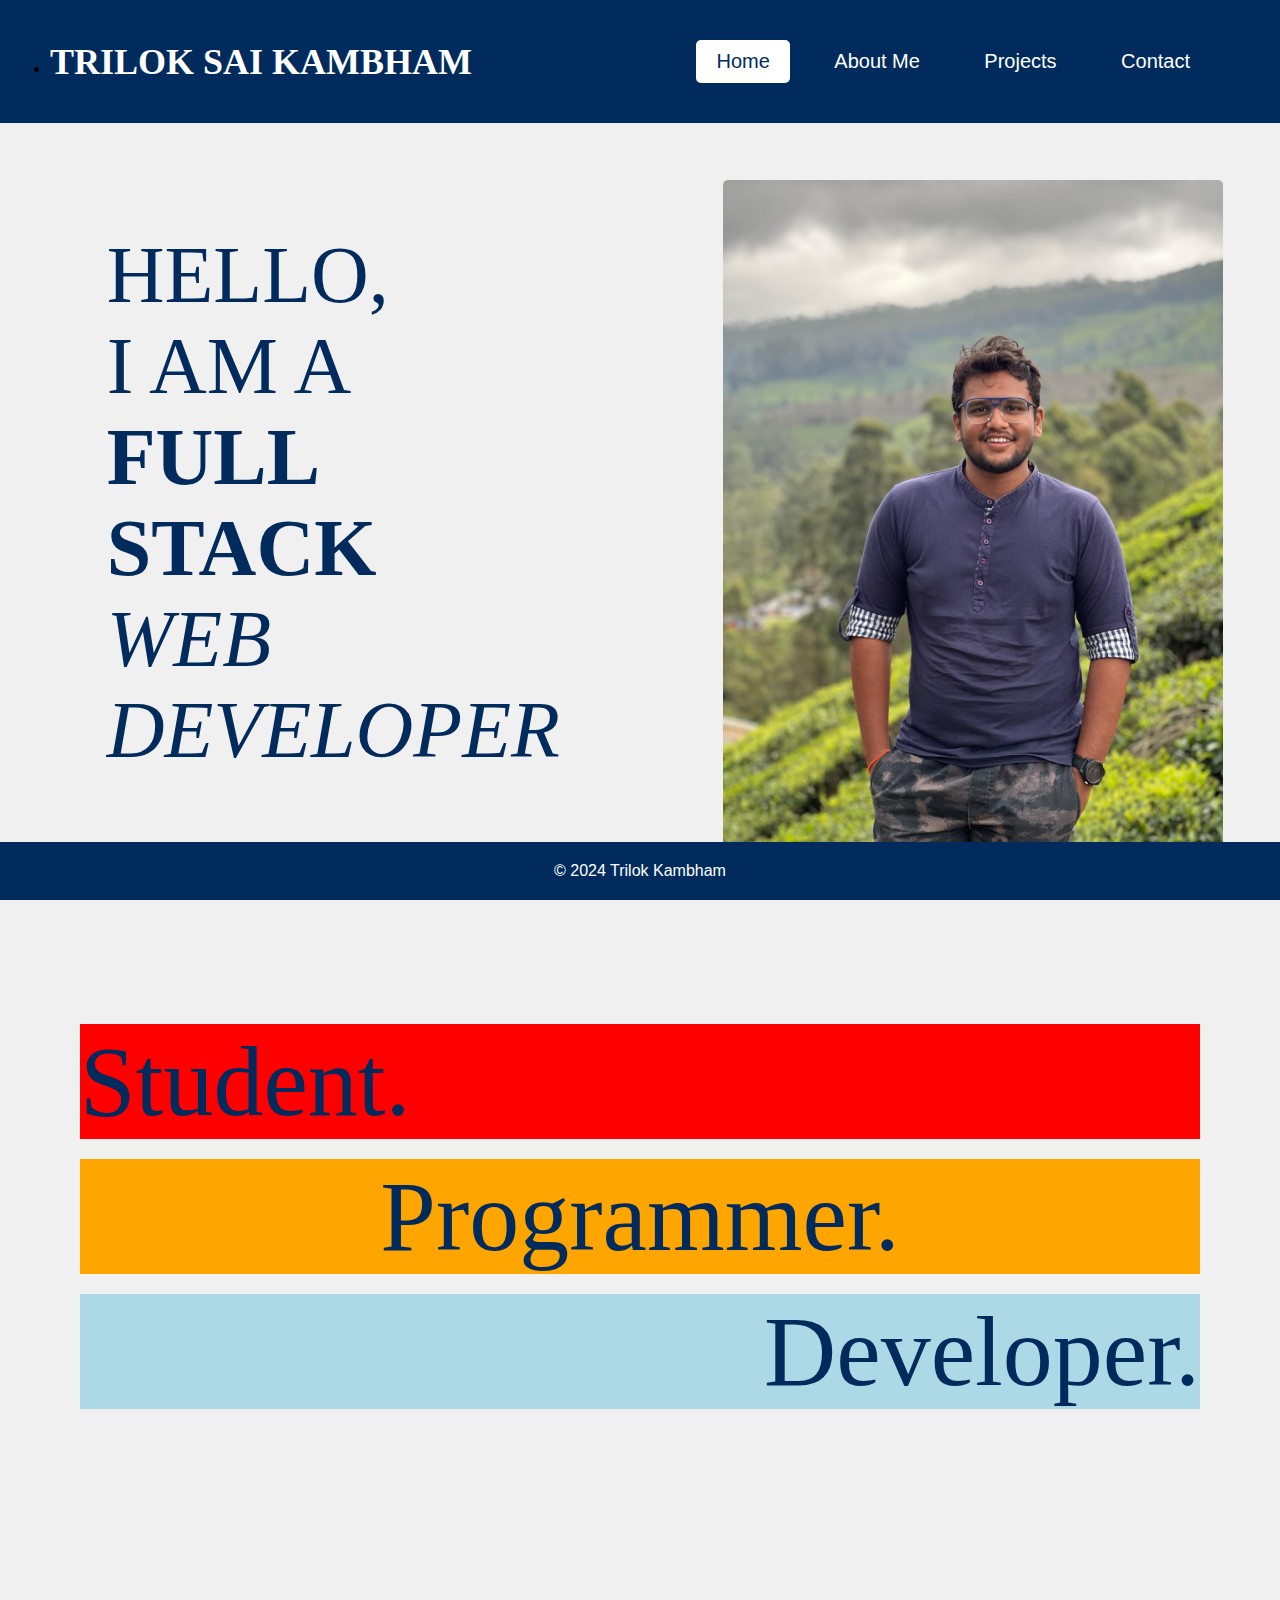
==== index.html @ b40a50bd "five commit" ====
<!DOCTYPE html>
<html lang="en">
    <head>
        <meta charset="UTF=8">
        <title>TRILOK KAMBHAM</title>
        <link rel="stylesheet" href="css/style1.css">
        
        <script src="js/menubar.js" defer></script>
    </head>
    <body>
        <header>
            <ul class="list left-list">
                <li><h1>TRILOK SAI KAMBHAM</h1></li>
            </ul>
            <ul class="list right-list">
                <li><a href = 'index.html' class="active">Home</a></li>
                <li><a href = 'about.html'>About Me</a></li>
                <li><a href = 'projects.html'>Projects</a></li>
                <li><a href = 'contact.html'>Contact</a></li>
            </ul>
        </header>
        <div class="display">
            <div class="display_1" id="display_1">
                <p id="display_text">HELLO, <br> I AM A <b>FULL STACK</b> <br> <em>WEB DEVELOPER</em></b></p>
            </div>
            <div class="display_2" id="display_2">
                <img id="display_pic" src="images/trilok1.jpeg" alt="Trilok Kambham" width="500" height="700">
            </div>
        </div>
        <div class="display_3">
            <ul>    
                <li>Student.</li>
                <li>Programmer.</li>
                <li>Developer.</li>
            </ul>
        </div>
        <footer>
            <p>&copy; 2024 Trilok Kambham</p>
        </footer>
    </body>
</html>
---- css/style1.css ----
* {
  margin: 0;
  padding: 0;
  box-sizing: border-box;
}

body {
    font-family: Arial, sans-serif;
    background: #F0F0F0;
    background-size: cover;
}

header{
    background-color: #002B5C;
    padding: 40px 50px; /* Reduced padding for a more compact header */
    position: fixed;
    top: 0;
    left: 0;
    width: 100%;
    display: flex;
    justify-content: space-between;
    align-items: center;
    z-index: 1000; /* Ensure the header appears above other content */
}

.right-list li {
    display: inline-block;
    margin-right: 20px;
}

.right-list li a{
    text-decoration: none; /* Remove underline */
    font-size: 20px;
    font-family: 'Roboto', sans-serif;
    display: inline-block; /* Display list items horizontally */
    color: #FFFFFF;
    padding: 10px 20px; /* Increased padding for better clickability */
}

.right-list li a.active {
    background-color: #ffffff;
    color: #002B5C; /* Change text color for active state */
    border-radius: 5px;
}

.right-list li a:hover{
    background-color: #ffffff;
    color: #002B5C;
    transition: 0.3s ease;
    border-radius: 5px;
    cursor: pointer;
} 

.left-list li h1 {
    color: #FFFFFF;
    font-size: 36px; /* Reduced font size for better hierarchy */
    margin: 0;
    font-family: 'Times New Roman', Times, serif;
    cursor: pointer;
}

.display {
    display: flex;
    flex-wrap: wrap; /* Allow items to wrap on smaller screens */
    justify-content: space-around; /* Improved spacing for child elements */
    margin-top: 180px; /* Increased margin for better separation from header */
}

.display div {
    flex-basis: calc(33.3333% - 40px); /* Improved responsiveness for child elements */
    margin-bottom: 40px; /* Increased bottom margin for better spacing */
}

.display_1 p {
    font-family: Garamond, serif;
    padding: 50px;
    font-size: 80px;
    color: #002B5C;
}

.display_2 img{
    align-items: right;
    border-radius: 5px;
    background-color: transparent;
}

.display_3{
    color: #002B5C;
    padding: 30px;
}

.display_3 ul{
    list-style-type: none; /* Remove default list styles */
    padding: 50px; /* Add some padding */
    text-align: center;
}

.display_3 li{
    font-size: 100px;
    margin-top: 20px;
}

.display_3 li:nth-child(1){
    background-color: red;
    text-align: left;
    font-family: Garamond, serif;
}

.display_3 li:nth-child(2){
    background-color: orange;
    text-align: center;
    font-family: Garamond, serif;
}

.display_3 li:nth-child(3){
    background-color: lightblue;
    text-align: right;
    font-family: Garamond, serif;
    margin-bottom: 300px;
}

footer {
    background-color: #002B5C;
    color: #FFFFFF;
    text-align: center;
    padding: 20px;
    position: fixed;
    bottom: 0;
    left: 0;
    width: 100%;
}
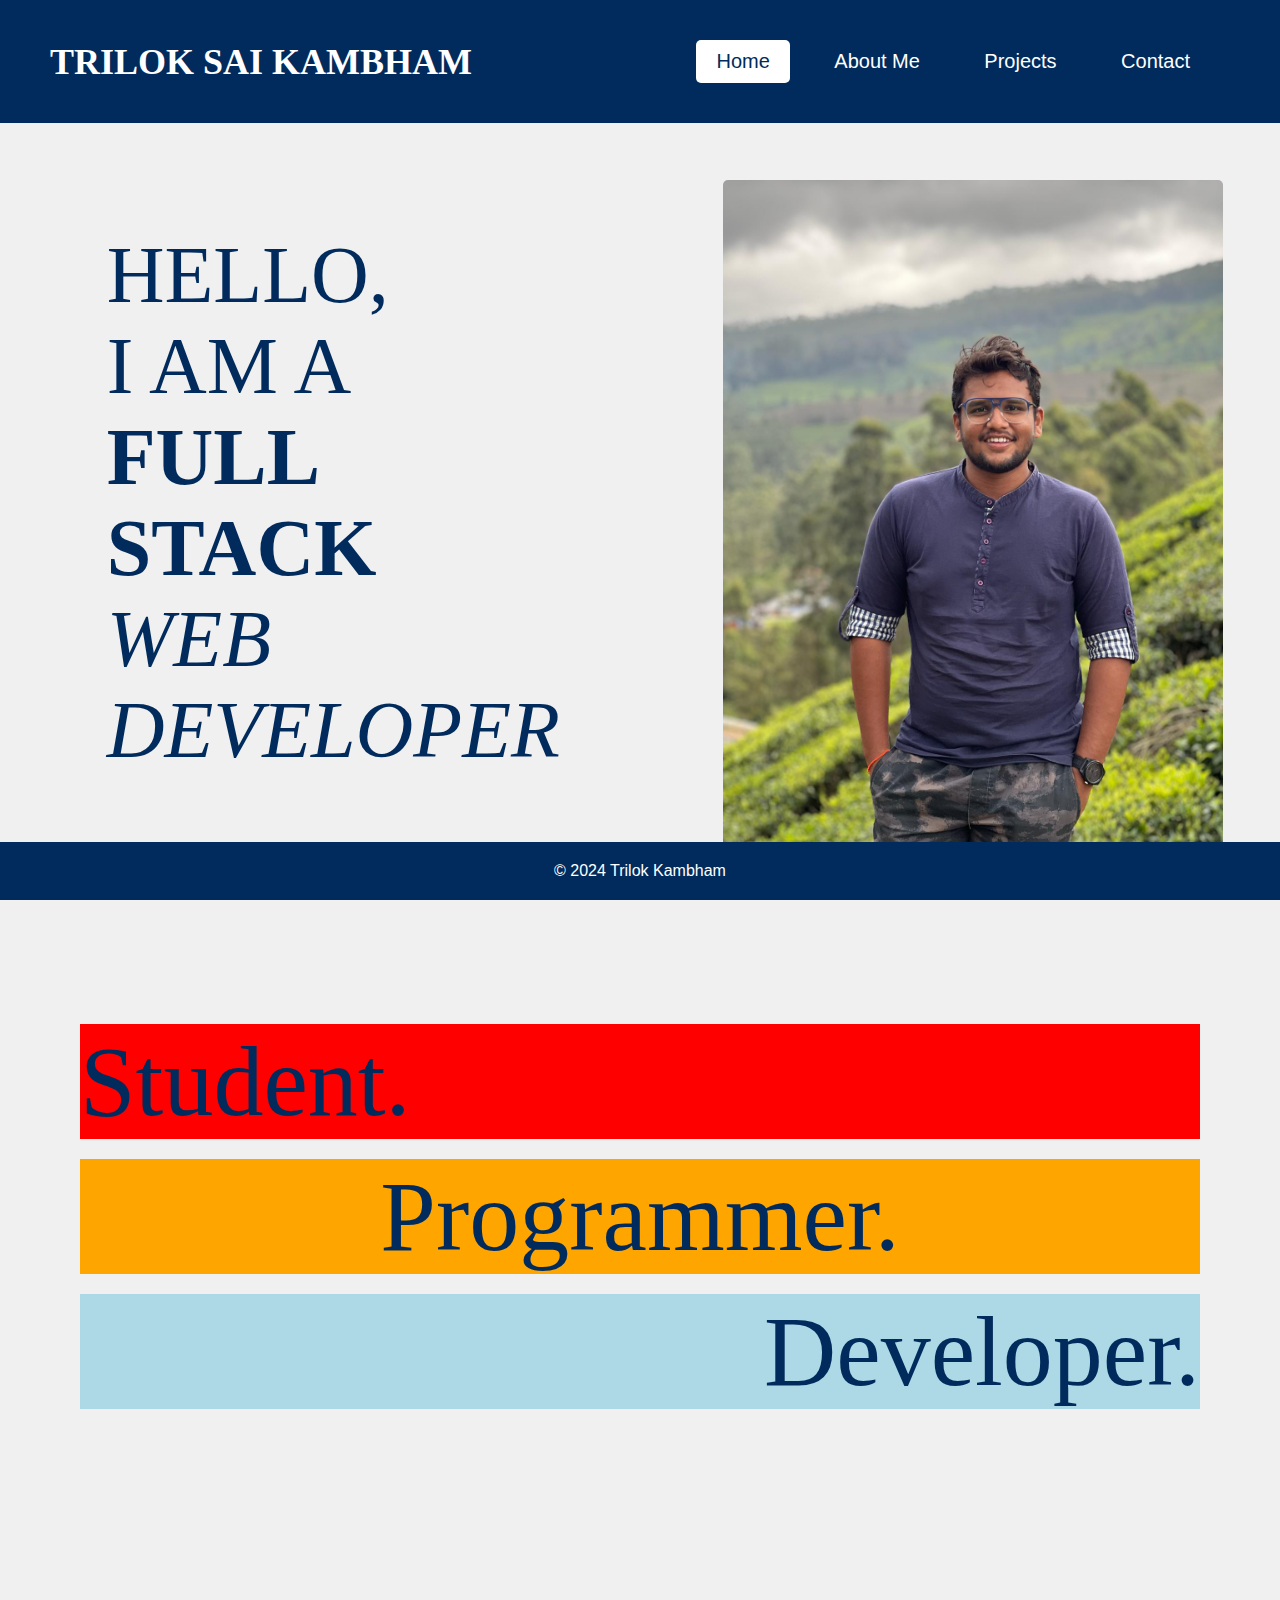
==== commit f1bb1128: "update 1.7" ====
--- a/index.html
+++ b/index.html
@@ -5,18 +5,20 @@
         <title>TRILOK KAMBHAM</title>
         <link rel="stylesheet" href="css/style1.css">
         
-        <script src="js/menubar.js" defer></script>
+        <script src="menubar.js" type="text/javascript" defer></script>
+        <script src="dropdown.js" type="text/javascript" defer></script>
     </head>
     <body>
         <header>
             <ul class="list left-list">
                 <li><h1>TRILOK SAI KAMBHAM</h1></li>
             </ul>
-            <ul class="list right-list">
-                <li><a href = 'index.html' class="active">Home</a></li>
+            <ul class="list right-list" id = "dropdown-menu">
+                <li><a class="active">Home</a></li>
                 <li><a href = 'about.html'>About Me</a></li>
                 <li><a href = 'projects.html'>Projects</a></li>
                 <li><a href = 'contact.html'>Contact</a></li>
+                <li class = "dropdown" id="dropdown"><a href = "javascript:void(0)">&#9776</a></li>
             </ul>
         </header>
         <div class="display">
--- a/css/style1.css
+++ b/css/style1.css
@@ -26,6 +26,10 @@
 .right-list li {
     display: inline-block;
     margin-right: 20px;
+}
+
+.left-list li {
+    display: inline-block;
 }
 
 .right-list li a{
@@ -128,4 +132,25 @@
     bottom: 0;
     left: 0;
     width: 100%;
+}
+
+ul.right-list li.dropdown {
+    display: none;
+}
+
+@media screen and (max-width: 1024px) {
+    ul.right-list li:not(:nth-child(1)) {
+        display: none;
+    }
+
+    ul.right-list li.dropdown {
+        display: block;
+    }
+
+    ul.right-list{
+        display: flex;
+        flex-direction: row;
+    }
+
+    
 }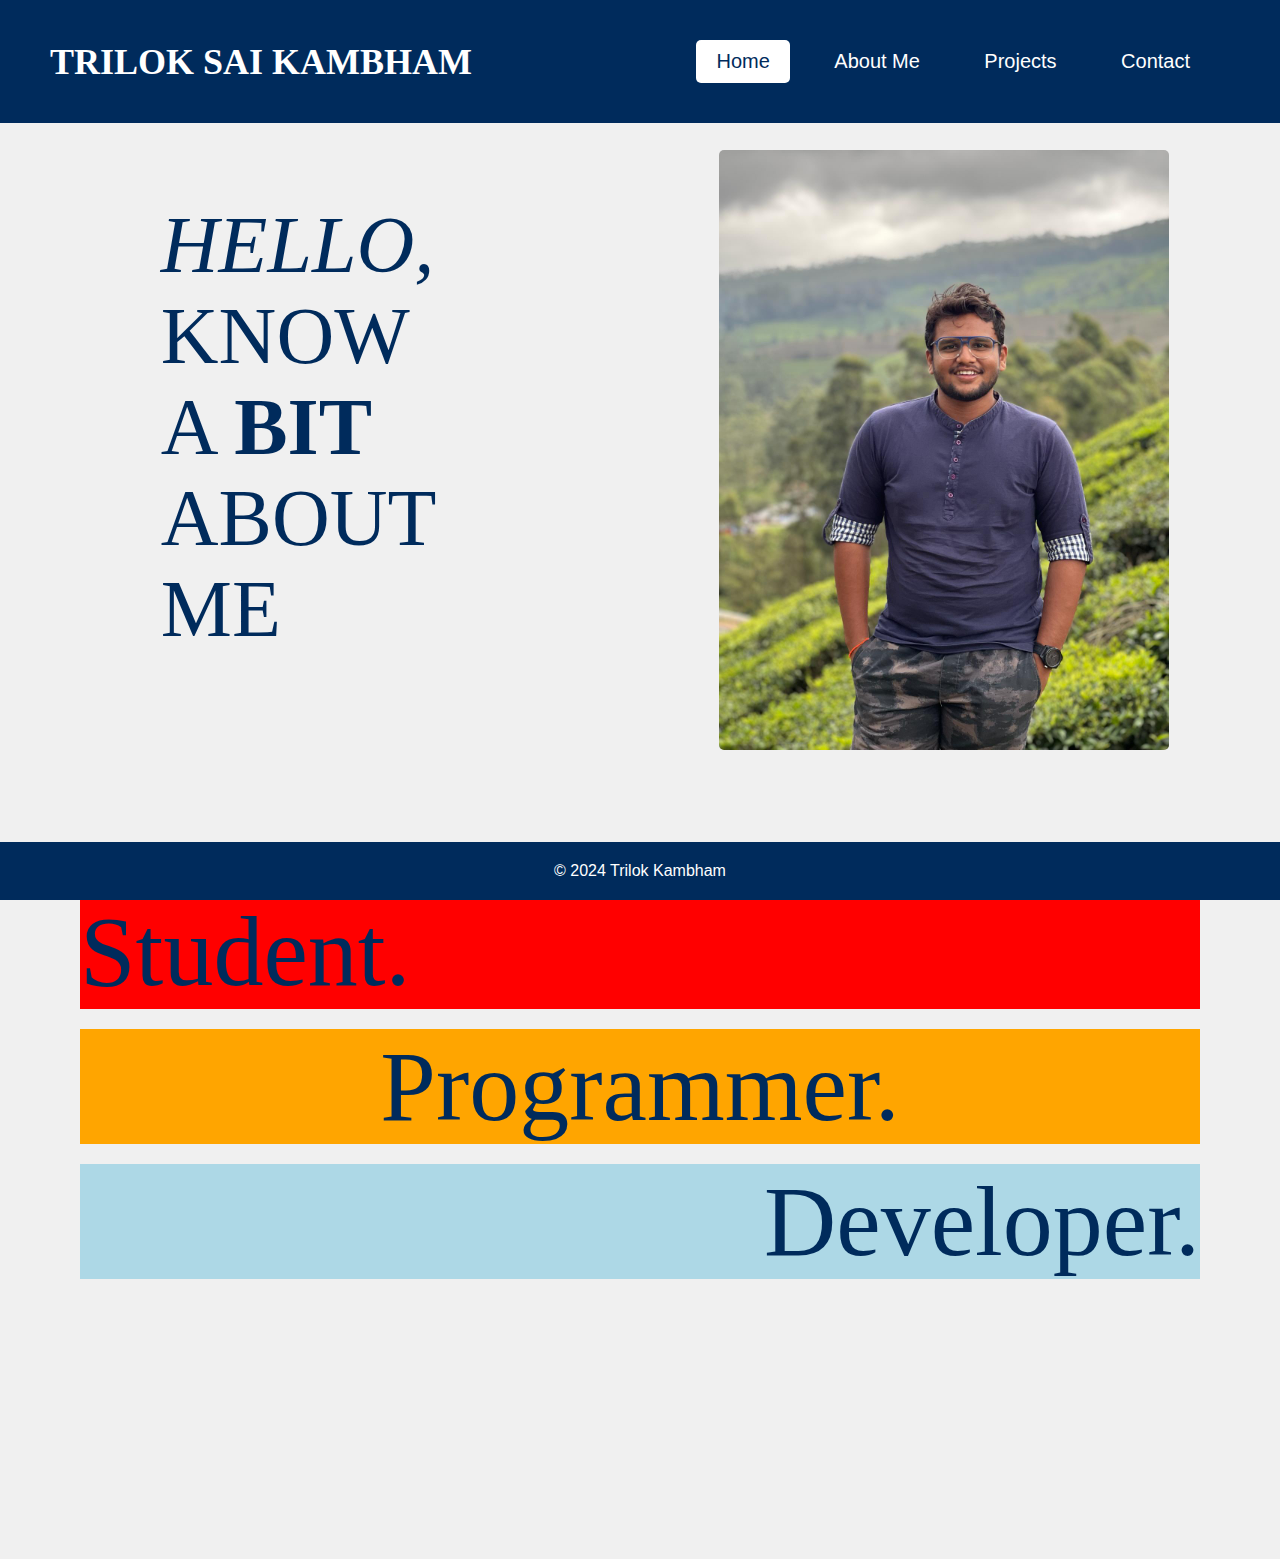
==== commit 8a1373c4: "update 2.0(Redefining)" ====
--- a/index.html
+++ b/index.html
@@ -23,10 +23,10 @@
         </header>
         <div class="display">
             <div class="display_1" id="display_1">
-                <p id="display_text">HELLO, <br> I AM A <b>FULL STACK</b> <br> <em>WEB DEVELOPER</em></b></p>
+                <p id="display_text"><em>HELLO,</em> <br> KNOW A <b>BIT</b> <br> ABOUT ME</b></p>
             </div>
             <div class="display_2" id="display_2">
-                <img id="display_pic" src="images/trilok1.jpeg" alt="Trilok Kambham" width="500" height="700">
+                <img id="display_pic" src="images/trilok1.jpeg" alt="Trilok Kambham" width="450" height="600">
             </div>
         </div>
         <div class="display_3">
--- a/css/style1.css
+++ b/css/style1.css
@@ -67,7 +67,7 @@
     display: flex;
     flex-wrap: wrap; /* Allow items to wrap on smaller screens */
     justify-content: space-around; /* Improved spacing for child elements */
-    margin-top: 180px; /* Increased margin for better separation from header */
+    margin-top: 150px; /* Increased margin for better separation from header */
 }
 
 .display div {
@@ -120,7 +120,7 @@
     background-color: lightblue;
     text-align: right;
     font-family: Garamond, serif;
-    margin-bottom: 300px;
+    margin-bottom: 200px;
 }
 
 footer {
